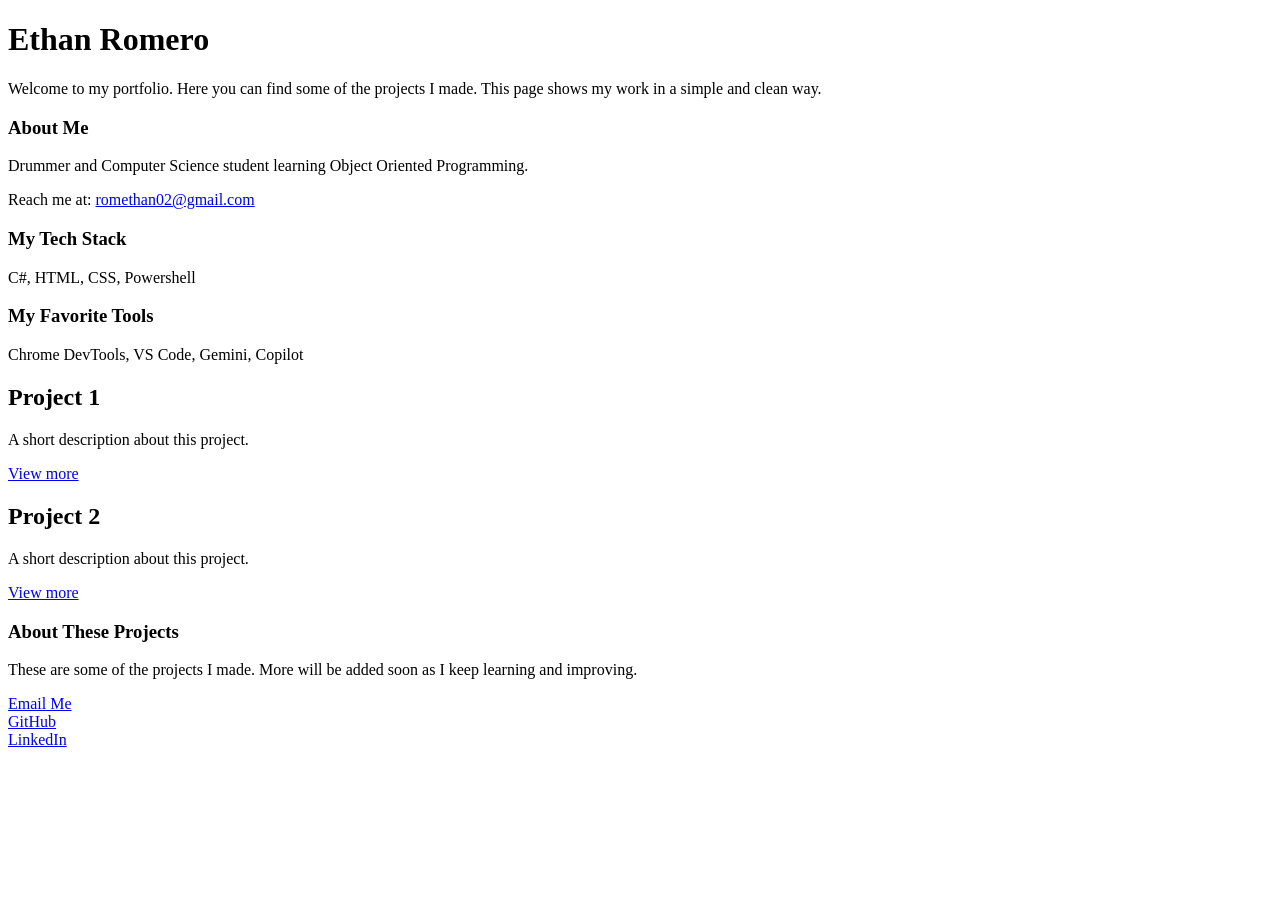
==== index.html @ ab881a6a "finished and polished home page" ====
<!doctype html>
<html lang="en">
  <head>
    <meta charset="UTF-8" />
    <meta name="viewport" content="width=device-width, initial-scale=1.0" />
    <title>Ethan Romero</title>
    <link rel="stylesheet" type="text/css" href="./styles/index.css" />
  </head>

  <body>
    <!-- Top Container Area -->
    <div id="top-container">
      <h1>Ethan Romero</h1>
      <p>
        Welcome to my portfolio. Here you can find some of the projects I made.
        This page shows my work in a simple and clean way.
      </p>

      <h3>About Me</h3>
      <p>Drummer and Computer Science student learning Object Oriented Programming.</p>
      <p>Reach me at: <a href="mailto:romethan02@gmail.com">romethan02@gmail.com</a></p>

      <h3>My Tech Stack</h3>
      <p>C#, HTML, CSS, Powershell</p>

      <h3>My Favorite Tools</h3>
      <p>Chrome DevTools, VS Code, Gemini, Copilot</p>
    </div>

    <!-- Middle Container Area -->
    <div id="middle-container">
      <!-- Project section -->
      <div>
        <h2>Project 1</h2>
        <div class="placeholder-box"></div>
        <p>A short description about this project.</p>
        <a href="#">View more</a>
      </div>

      <!-- Project section -->
      <div>
        <h2>Project 2</h2>
        <div class="placeholder-box"></div>
        <p>A short description about this project.</p>
        <a href="#">View more</a>
      </div>
    </div>

    <!-- Bottom Container Area -->
    <div id="bottom-container">
      <h3>About These Projects</h3>

      <p>
        These are some of the projects I made. More will be added soon as I keep
        learning and improving.
      </p>

      <div>
        <a href="mailto:ethan@example.com">Email Me</a>
      </div>
      <div>
        <a href="https://github.com">GitHub</a>
      </div>
      <a href="https://linkedin.com">LinkedIn</a>
    </div>
  </body>
</html>
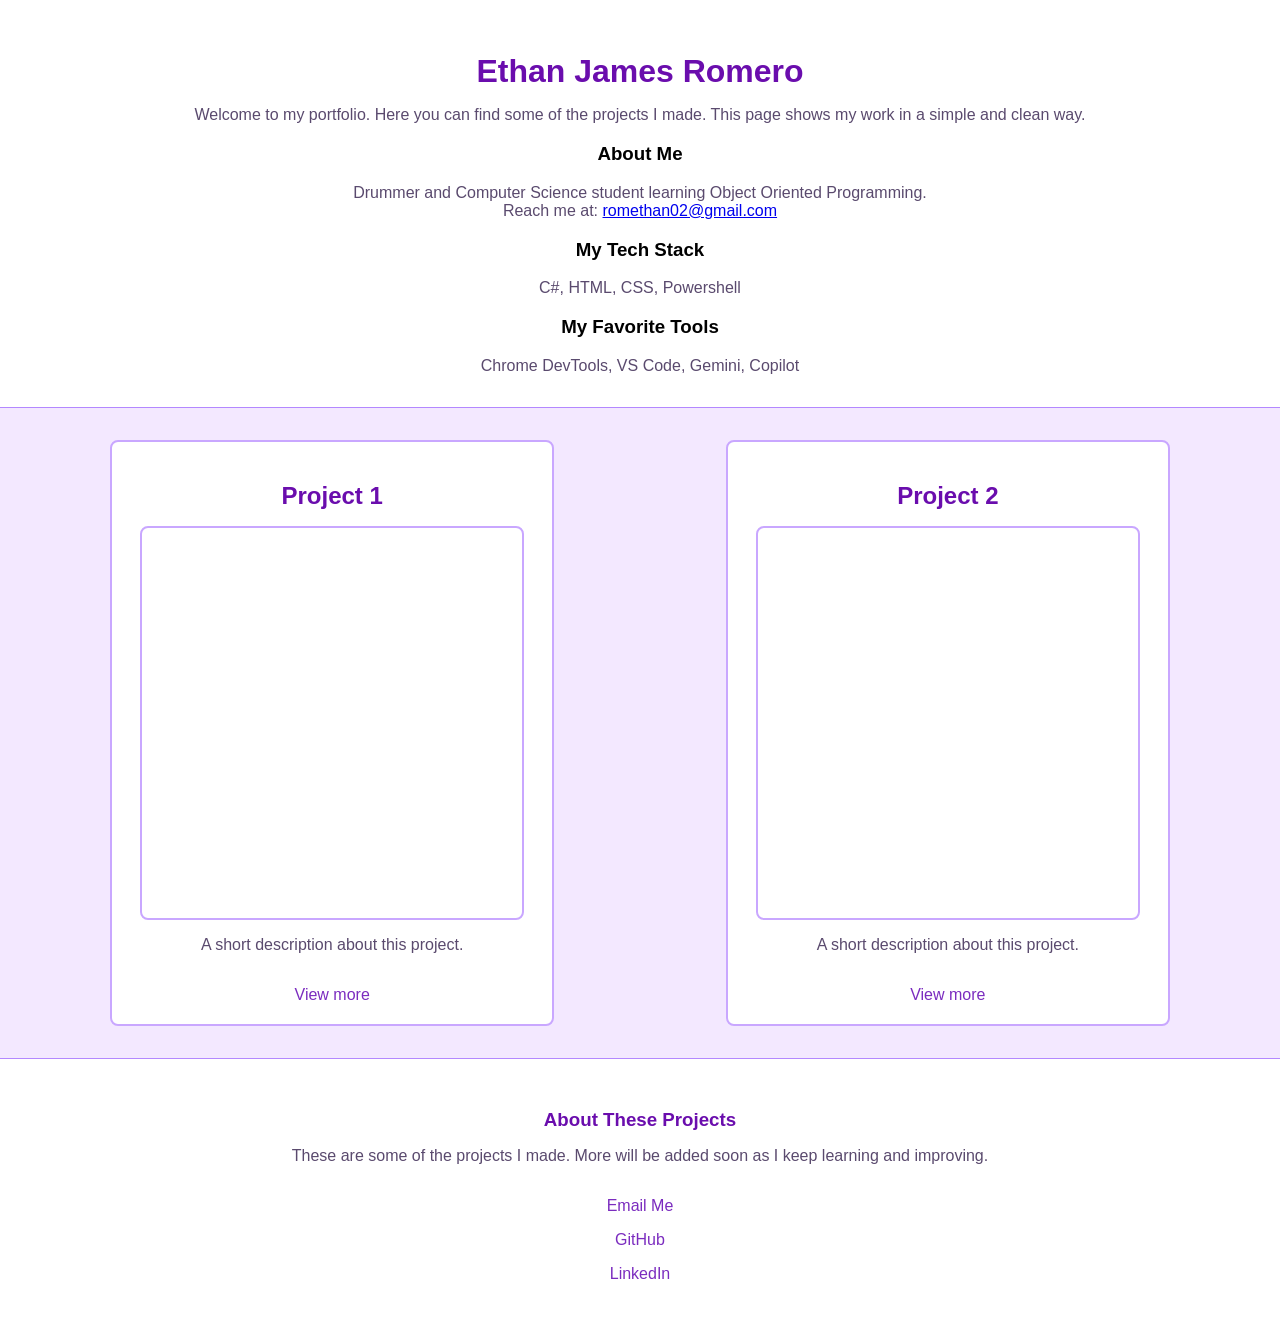
==== commit 21cea5a8: "polished and fixed requests" ====
--- a/index.html
+++ b/index.html
@@ -10,7 +10,7 @@
   <body>
     <!-- Top Container Area -->
     <div id="top-container">
-      <h1>Ethan Romero</h1>
+      <h1>Ethan James Romero</h1>
       <p>
         Welcome to my portfolio. Here you can find some of the projects I made.
         This page shows my work in a simple and clean way.
@@ -28,7 +28,7 @@
     </div>
 
     <!-- Middle Container Area -->
-    <div id="middle-container">
+    <div id="projects-container">
       <!-- Project section -->
       <div>
         <h2>Project 1</h2>
@@ -59,9 +59,9 @@
         <a href="mailto:ethan@example.com">Email Me</a>
       </div>
       <div>
-        <a href="https://github.com">GitHub</a>
+        <a href="https://github.com/EthanRomero67">GitHub</a>
       </div>
-      <a href="https://linkedin.com">LinkedIn</a>
+      <a href="https://www.linkedin.com/in/ethan-romero-36b5a9403/">LinkedIn</a>
     </div>
   </body>
 </html>
--- a/styles/index.css
+++ b/styles/index.css
@@ -0,0 +1,110 @@
+/* Body */
+body {
+  margin: 0;
+  padding: 0;
+  font-family: Arial, sans-serif;
+  text-align: center;
+  background-color: #f3e8ff; /* light purple */
+}
+
+/* Top Container */
+#top-container {
+  background-color: #ffffff;
+  padding: 2rem;
+  border-bottom: 1px solid #b388ff; /* medium purple */
+}
+
+#top-container h1 {
+  margin-bottom: 1rem;
+  color: #6a0dad; /* strong purple */
+}
+
+#top-container p {
+  max-width: 80%;
+  margin: 0 auto;
+  color: #5a4a6e; /* muted purple-gray */
+}
+
+/* Projects Container */
+#projects-container {
+  padding: 2rem;
+  display: grid;
+  grid-template-columns: 100%;
+  gap: 2rem;
+}
+
+/* Project sections */
+#projects-container div {
+  background-color: #ffffff;
+  padding: 20px;              /* px for offsets */
+  border-radius: 8px;         /* px for offsets */
+  width: 85%;
+  max-width: 400px;
+  margin: 0 auto;
+  border: 2px solid #c9a7ff;  /* soft purple border */
+}
+
+#projects-container h2 {
+  margin-bottom: 1rem;        /* rem for margin */
+  color: #6a0dad;
+}
+
+.placeholder-box {
+  width: 100px;
+  height: 350px;
+  background-color: #d9c2ff;  /* light purple box */
+  border-radius: 8px;         /* px for offsets */
+  margin-bottom: 1.5rem;      /* rem for margin */
+}
+
+#projects-container p {
+  color: #5a4a6e;
+}
+
+#projects-container a {
+  display: inline-block;
+  margin-top: 1rem;           /* rem for margin */
+  color: #7b2cbf;             /* purple link */
+  text-decoration: none;
+}
+
+#projects-container a:hover {
+  text-decoration: underline;
+}
+
+/* Bottom Container */
+#bottom-container {
+  background-color: #ffffff;
+  padding: 2rem;
+  border-top: 1px solid #b388ff;
+}
+
+#bottom-container h3 {
+  margin-bottom: 1rem;        /* rem */
+  color: #6a0dad;
+}
+
+#bottom-container p {
+  max-width: 80%;
+  margin: 0 auto 2rem auto;   /* rem */
+  color: #5a4a6e;
+}
+
+#bottom-container a {
+  display: block;
+  margin: 1rem 0;             /* rem */
+  color: #7b2cbf;
+  text-decoration: none;
+}
+
+#bottom-container a:hover {
+  text-decoration: underline;
+}
+
+/* GRID for bigger screens */
+@media (min-width: 700px) {
+  #projects-container {
+    grid-template-columns: 48% 48%;
+    justify-content: center;
+  }
+}
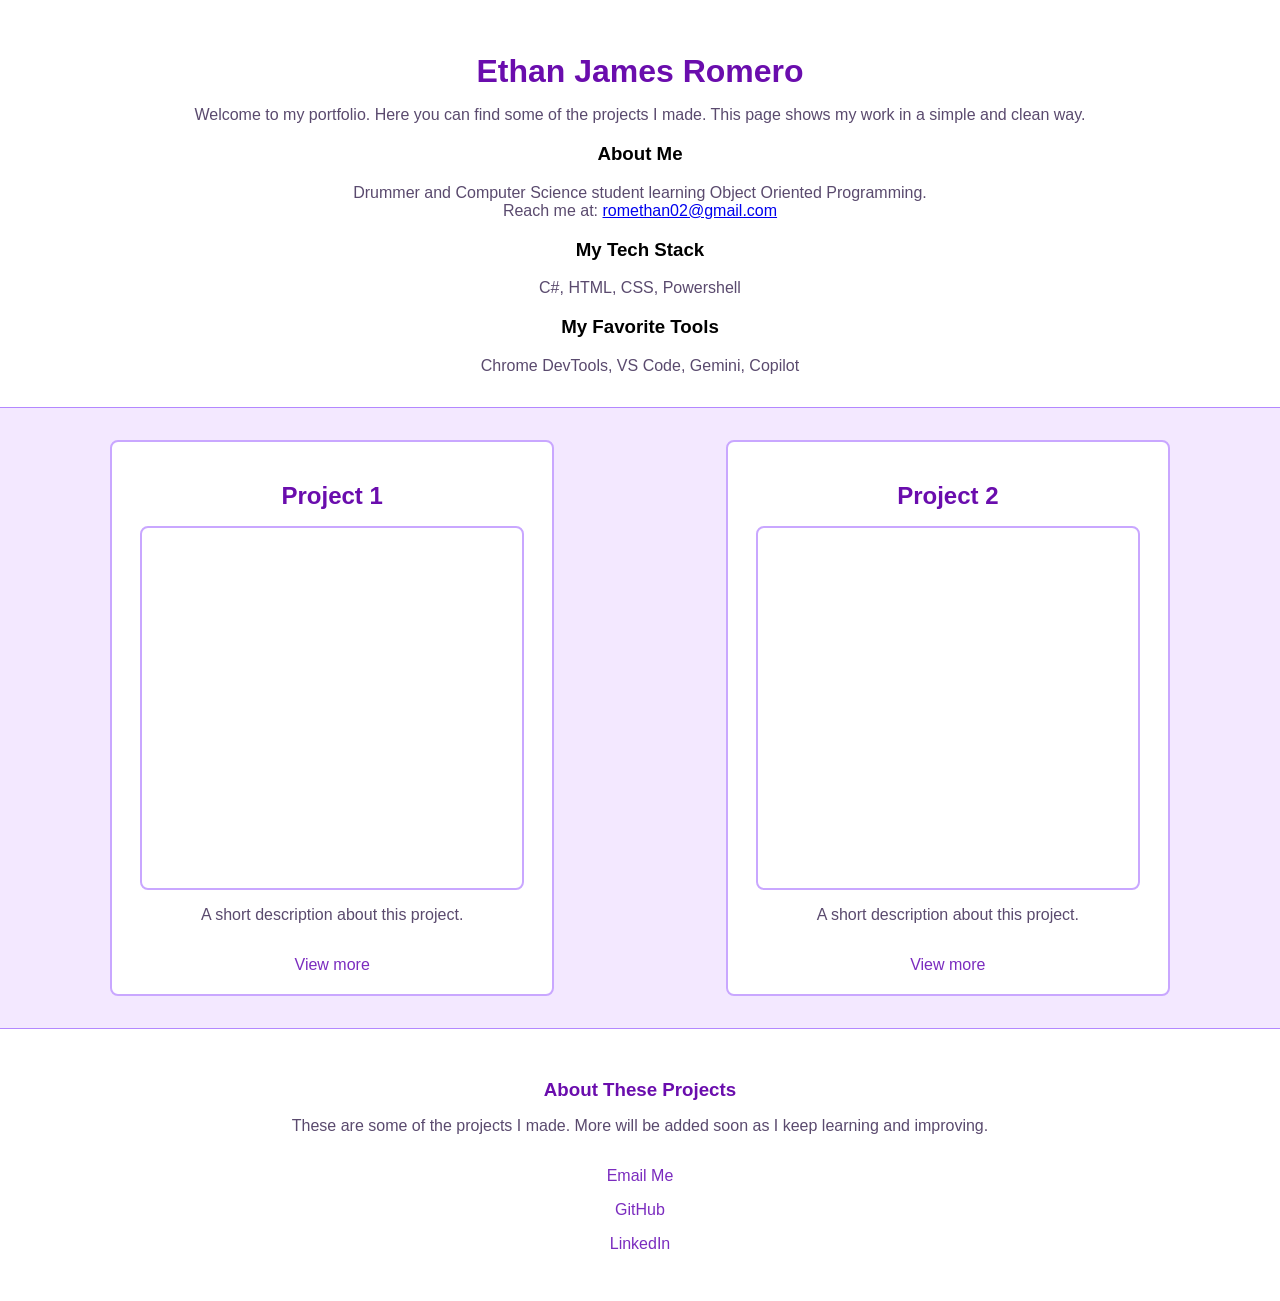
==== commit 3f0a28c6: "placed image" ====
--- a/index.html
+++ b/index.html
@@ -17,8 +17,14 @@
       </p>
 
       <h3>About Me</h3>
-      <p>Drummer and Computer Science student learning Object Oriented Programming.</p>
-      <p>Reach me at: <a href="mailto:romethan02@gmail.com">romethan02@gmail.com</a></p>
+      <p>
+        Drummer and Computer Science student learning Object Oriented
+        Programming.
+      </p>
+      <p>
+        Reach me at:
+        <a href="mailto:romethan02@gmail.com">romethan02@gmail.com</a>
+      </p>
 
       <h3>My Tech Stack</h3>
       <p>C#, HTML, CSS, Powershell</p>
@@ -34,7 +40,7 @@
         <h2>Project 1</h2>
         <div class="placeholder-box"></div>
         <p>A short description about this project.</p>
-        <a href="#">View more</a>
+        <a href="packet-tracer-lan.html">View more</a>
       </div>
 
       <!-- Project section -->
--- a/styles/index.css
+++ b/styles/index.css
@@ -36,25 +36,26 @@
 /* Project sections */
 #projects-container div {
   background-color: #ffffff;
-  padding: 20px;              /* px for offsets */
-  border-radius: 8px;         /* px for offsets */
+  padding: 20px; /* px for offsets */
+  border-radius: 8px; /* px for offsets */
   width: 85%;
   max-width: 400px;
   margin: 0 auto;
-  border: 2px solid #c9a7ff;  /* soft purple border */
+  border: 2px solid #c9a7ff; /* soft purple border */
 }
 
 #projects-container h2 {
-  margin-bottom: 1rem;        /* rem for margin */
+  margin-bottom: 1rem; /* rem for margin */
   color: #6a0dad;
 }
 
+/* Placeholder Box — bigger but still fits inside card */
 .placeholder-box {
-  width: 100px;
-  height: 350px;
-  background-color: #d9c2ff;  /* light purple box */
-  border-radius: 8px;         /* px for offsets */
-  margin-bottom: 1.5rem;      /* rem for margin */
+  width: 100%; /* fills inside the card */
+  height: 280px; /* bigger rectangle */
+  background-color: #d9c2ff;
+  border-radius: 8px;
+  margin-bottom: 1.5rem;
 }
 
 #projects-container p {
@@ -63,8 +64,8 @@
 
 #projects-container a {
   display: inline-block;
-  margin-top: 1rem;           /* rem for margin */
-  color: #7b2cbf;             /* purple link */
+  margin-top: 1rem; /* rem for margin */
+  color: #7b2cbf; /* purple link */
   text-decoration: none;
 }
 
@@ -80,19 +81,19 @@
 }
 
 #bottom-container h3 {
-  margin-bottom: 1rem;        /* rem */
+  margin-bottom: 1rem; /* rem */
   color: #6a0dad;
 }
 
 #bottom-container p {
   max-width: 80%;
-  margin: 0 auto 2rem auto;   /* rem */
+  margin: 0 auto 2rem auto; /* rem */
   color: #5a4a6e;
 }
 
 #bottom-container a {
   display: block;
-  margin: 1rem 0;             /* rem */
+  margin: 1rem 0; /* rem */
   color: #7b2cbf;
   text-decoration: none;
 }
@@ -107,4 +108,33 @@
     grid-template-columns: 48% 48%;
     justify-content: center;
   }
+
+  /* Make the preview card span both columns */
+  #projects-container div:nth-of-type(5) {
+    grid-column: 1 / -1;
+    max-width: 700px; /* wider card so the box can grow */
+  }
+
+  /* Desktop: bigger centered rectangle */
+  .placeholder-box {
+    width: 90%; /* bigger but still inside border */
+    height: 320px; /* taller rectangle */
+    margin-left: auto;
+    margin-right: auto;
+  }
 }
+
+.back-button {
+  display: inline-block;
+  margin: 1.5rem; /* rem for margins */
+  padding: 10px 16px; /* px for offsets */
+  background-color: #d9c2ff;
+  color: #6a0dad;
+  border-radius: 6px; /* px */
+  text-decoration: none;
+  font-weight: bold;
+}
+
+.back-button:hover {
+  background-color: #c9a7ff;
+}
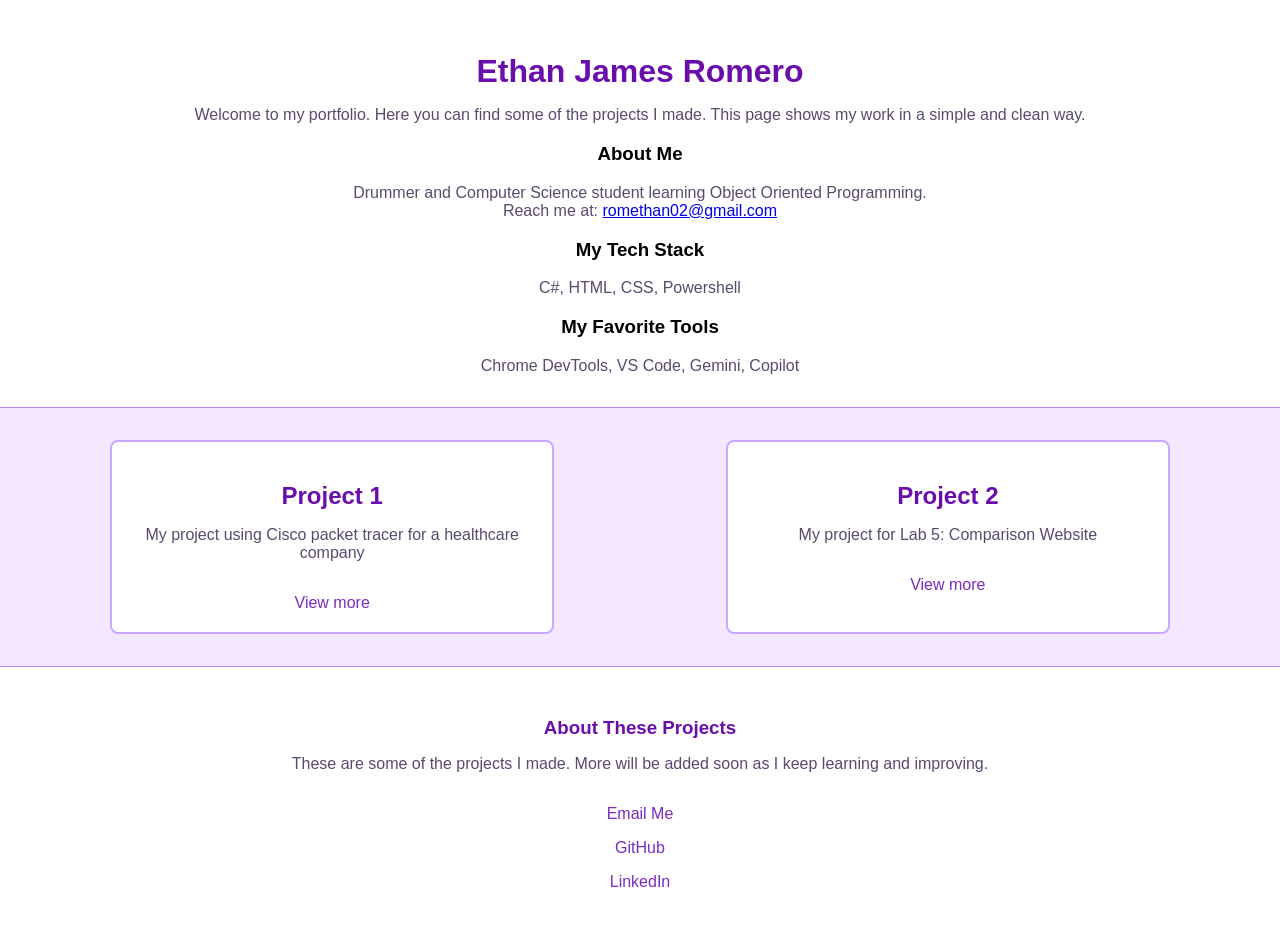
==== commit 80cd9eb1: "made second project, polished and finished." ====
--- a/index.html
+++ b/index.html
@@ -38,17 +38,19 @@
       <!-- Project section -->
       <div>
         <h2>Project 1</h2>
-        <div class="placeholder-box"></div>
-        <p>A short description about this project.</p>
-        <a href="packet-tracer-lan.html">View more</a>
+        <p>My project using Cisco packet tracer for a healthcare company</p>
+        <a href="./pages/packet-tracer-lan.html">View more</a>
       </div>
 
       <!-- Project section -->
       <div>
         <h2>Project 2</h2>
-        <div class="placeholder-box"></div>
-        <p>A short description about this project.</p>
-        <a href="#">View more</a>
+        <p>My project for Lab 5: Comparison Website</p>
+        <a
+          href="pages/Lab5.html
+        "
+          >View more</a
+        >
       </div>
     </div>
 
--- a/styles/index.css
+++ b/styles/index.css
@@ -34,6 +34,7 @@
 }
 
 /* Project sections */
+/* TODO - move this to projects.css */
 #projects-container div {
   background-color: #ffffff;
   padding: 20px; /* px for offsets */
@@ -56,6 +57,15 @@
   background-color: #d9c2ff;
   border-radius: 8px;
   margin-bottom: 1.5rem;
+}
+
+#projects-container div.placeholder-preview-image {
+  width: 100%;
+  max-width: 90%;
+}
+
+.placeholder-preview-image img {
+  width: 100%;
 }
 
 #projects-container p {
